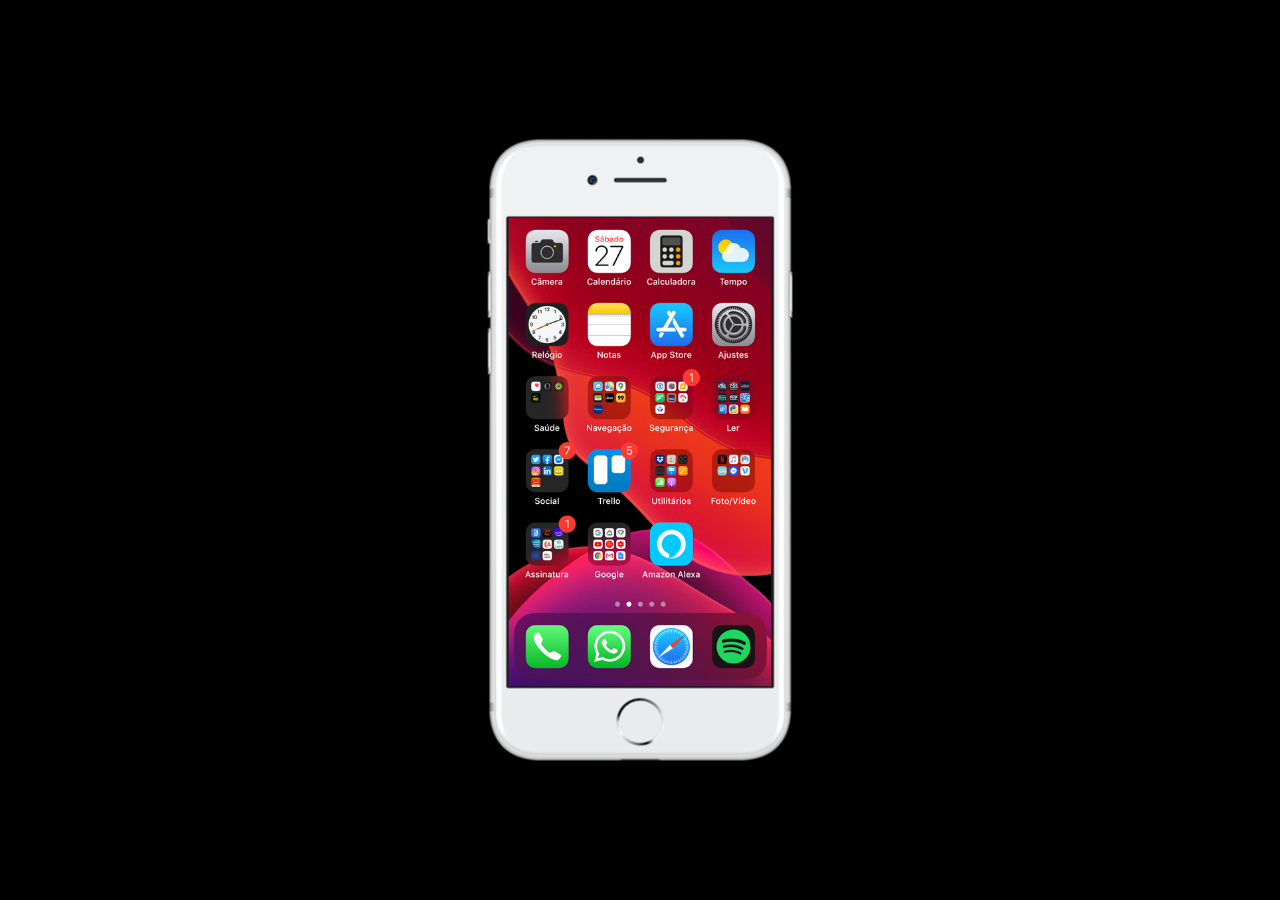
==== index.html @ 6c7708e2 "Criação de conteúdo adicionais" ====
<!DOCTYPE html>
<html lang="pt-br">
<head>
    <meta charset="UTF-8">
    <meta http-equiv="X-UA-Compatible" content="IE=edge">
    <meta name="viewport" content="width=device-width, initial-scale=1.0">
    <title>Catálogos</title>
    <link rel="stylesheet" href="estilos/style.css">
</head>
<body>
    <main>
        <section id="celular">
         <iframe src="home.html" frameborder="0" id="visor" name="tela"></iframe>   
        </section>
        <section id="editoras">

        </section>
    </main>
    
</body>
</html>
---- estilos/style.css ----
@charset "UTF-8";

 * {
    margin: 0px;
    padding: 0px;
 }

 html, body {
    width: 100vw;
    height: 100vh;
    background-color: black;
 }

 main {
    height: 100vh;
    position: relative;
 }

 #celular {
    background: url('../imagens/frame-iphone.png') no-repeat;
    width: 311px;
    height: 627px;
    position: absolute;
    top: 50%;
    left: 50%;
    transform:translate(-50%, -50%)

 }

 #visor { 
   position:relative;
   top: 81px;
   left: 7.8%;
   width: 263px;
   height: 469px;
 }
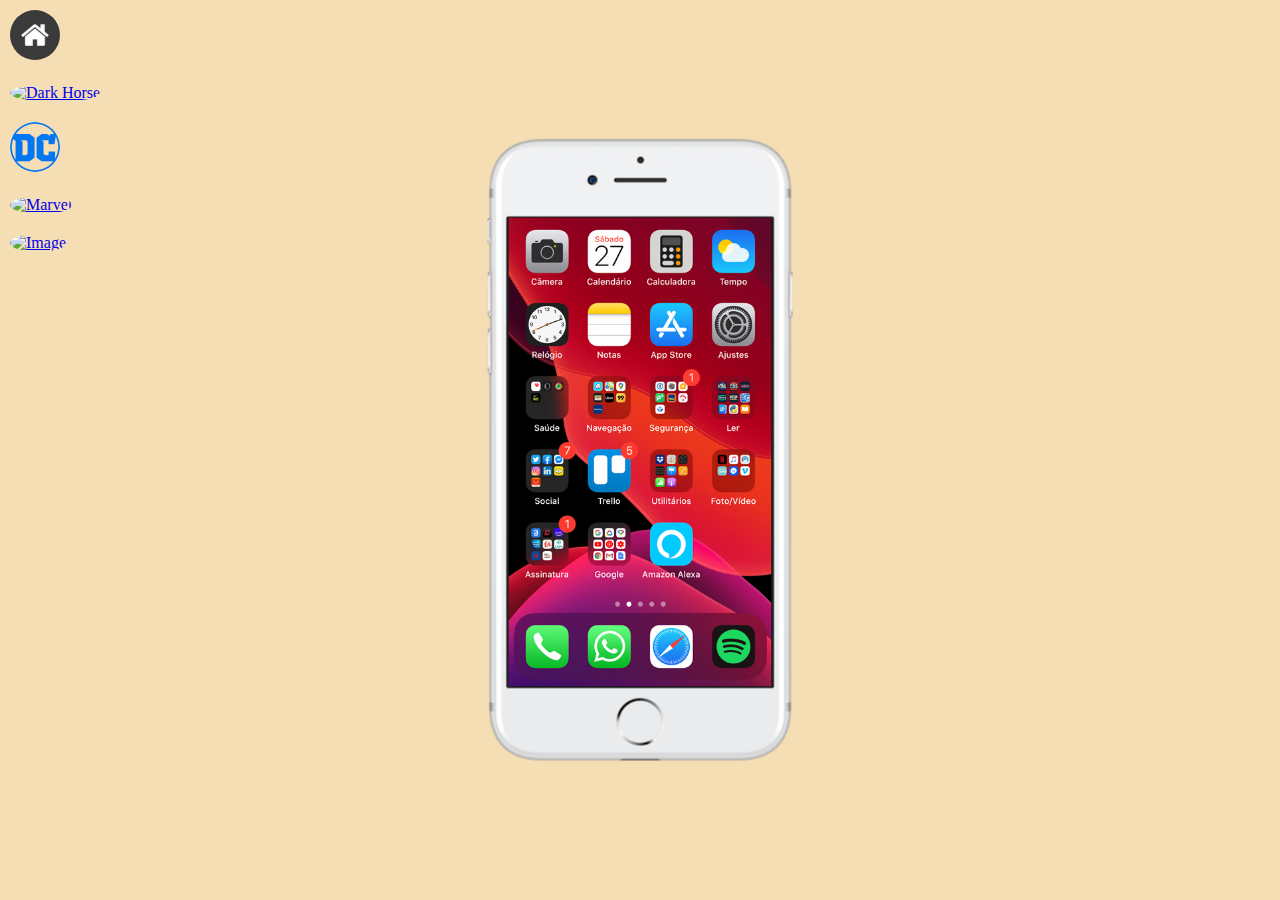
==== commit 4172251e: "Atualização de pastas" ====
--- a/index.html
+++ b/index.html
@@ -13,6 +13,11 @@
          <iframe src="home.html" frameborder="0" id="visor" name="tela"></iframe>   
         </section>
         <section id="editoras">
+            <a href="#" target="tela"><img src="imagens/logo-home.jpg" alt="Home"></a><br>
+            <a href="#" target="tela"><img src="imagens/logo-dark-horse.png" alt="Dark Horse"></a><br>
+            <a href="#" target="tela"><img src="imagens/logo-dc.png" alt="DC"></a><br>
+            <a href="#" target="tela"><img src="imagens/marvel-logo.png" alt="Marvel"></a><br>
+            <a href="#" target="tela"><img src="imagens/image-logo.png" alt="Image"></a><br>
 
         </section>
     </main>
--- a/estilos/style.css
+++ b/estilos/style.css
@@ -8,7 +8,7 @@
  html, body {
     width: 100vw;
     height: 100vh;
-    background-color: black;
+    background-color: wheat;
  }
 
  main {
@@ -33,4 +33,11 @@
    left: 7.8%;
    width: 263px;
    height: 469px;
+ }
+
+ #editoras img {
+   width: 50px;
+   margin: 10px;
+   border-radius: 50%;
+
  }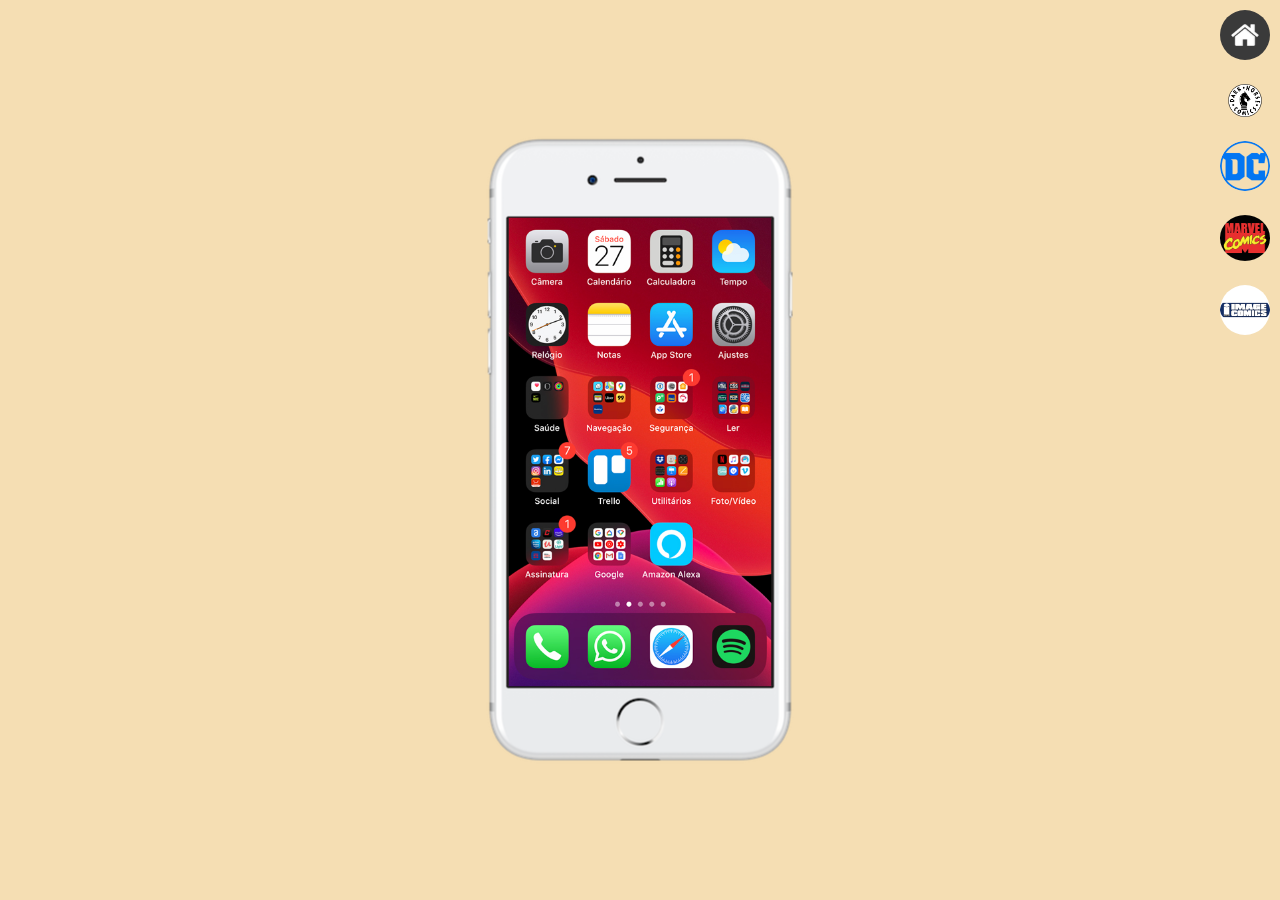
==== commit 430d3e4a: "Atualização de exercício" ====
--- a/index.html
+++ b/index.html
@@ -14,10 +14,10 @@
         </section>
         <section id="editoras">
             <a href="#" target="tela"><img src="imagens/logo-home.jpg" alt="Home"></a><br>
-            <a href="#" target="tela"><img src="imagens/logo-dark-horse.png" alt="Dark Horse"></a><br>
+            <a href="#" target="tela"><img src="imagens/logo-dh.png" alt="Dark Horse"></a><br>
             <a href="#" target="tela"><img src="imagens/logo-dc.png" alt="DC"></a><br>
-            <a href="#" target="tela"><img src="imagens/marvel-logo.png" alt="Marvel"></a><br>
-            <a href="#" target="tela"><img src="imagens/image-logo.png" alt="Image"></a><br>
+            <a href="#" target="tela"><img src="imagens/marvel-old-logo.png" alt="Marvel"></a><br>
+            <a href="#" target="tela"><img src="imagens/image-comics.png" alt="Image"></a><br>
 
         </section>
     </main>
--- a/estilos/style.css
+++ b/estilos/style.css
@@ -39,5 +39,9 @@
    width: 50px;
    margin: 10px;
    border-radius: 50%;
+ }
 
- }+ #editoras {
+   text-align: right;
+ }
+
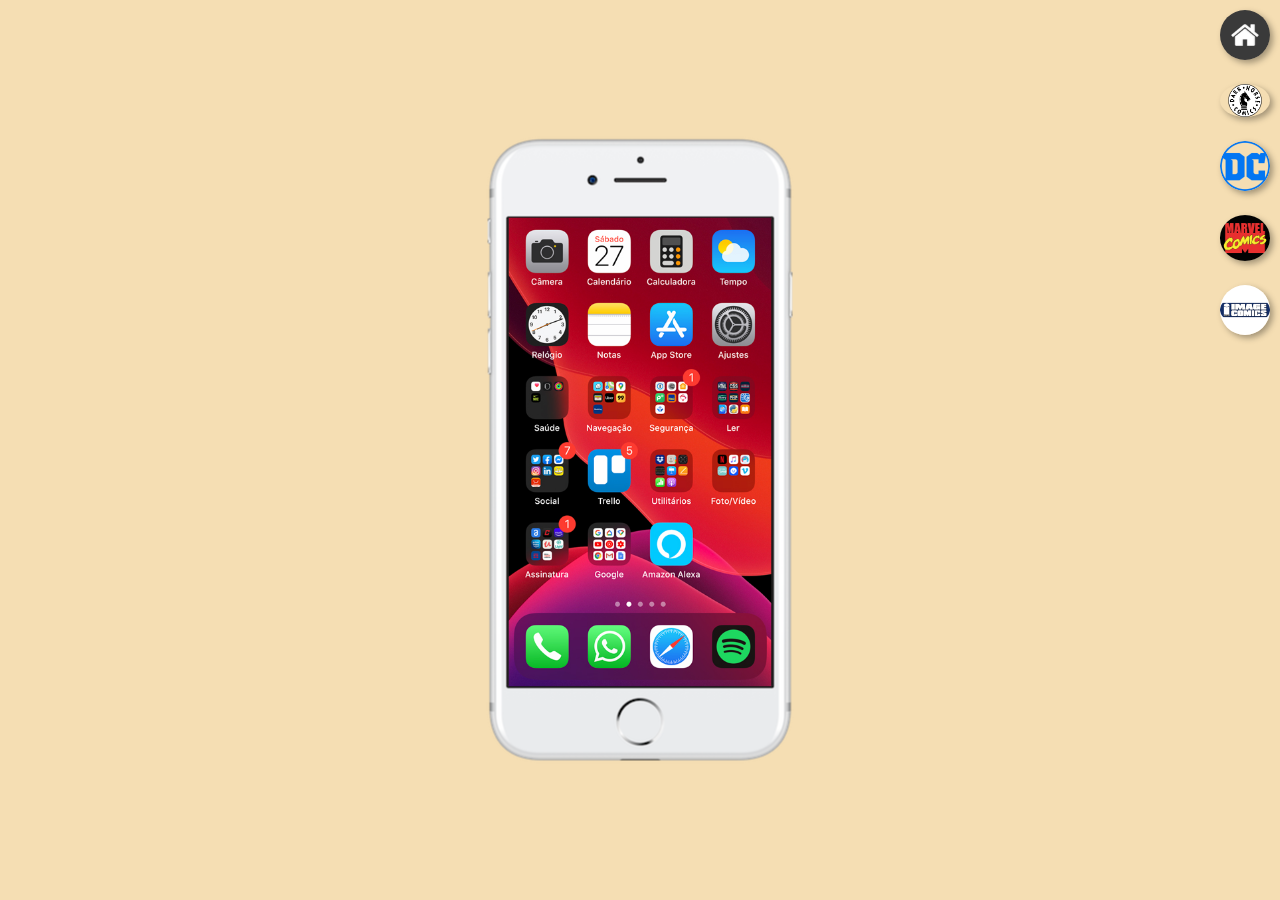
==== commit 99665a9a: "Atualizei projeto" ====
--- a/index.html
+++ b/index.html
@@ -13,7 +13,7 @@
          <iframe src="home.html" frameborder="0" id="visor" name="tela"></iframe>   
         </section>
         <section id="editoras">
-            <a href="#" target="tela"><img src="imagens/logo-home.jpg" alt="Home"></a><br>
+            <a href="home.html" target="tela"><img src="imagens/logo-home.jpg" alt="Home"></a><br>
             <a href="#" target="tela"><img src="imagens/logo-dh.png" alt="Dark Horse"></a><br>
             <a href="#" target="tela"><img src="imagens/logo-dc.png" alt="DC"></a><br>
             <a href="#" target="tela"><img src="imagens/marvel-old-logo.png" alt="Marvel"></a><br>
--- a/estilos/style.css
+++ b/estilos/style.css
@@ -39,6 +39,16 @@
    width: 50px;
    margin: 10px;
    border-radius: 50%;
+   box-shadow: 3px 3px 6px rgba(0, 0, 0, 0.342);
+   box-sizing: border-box;
+
+ }
+
+ #editoras img:hover {
+   border: 2px solid black;
+   transform: translate(-3px, -3px);
+   box-shadow: 4px 4px 8px rgba(0, 0, 0, 0.308);
+   transition: transform 0.5s, border 0.5s;
  }
 
  #editoras {
